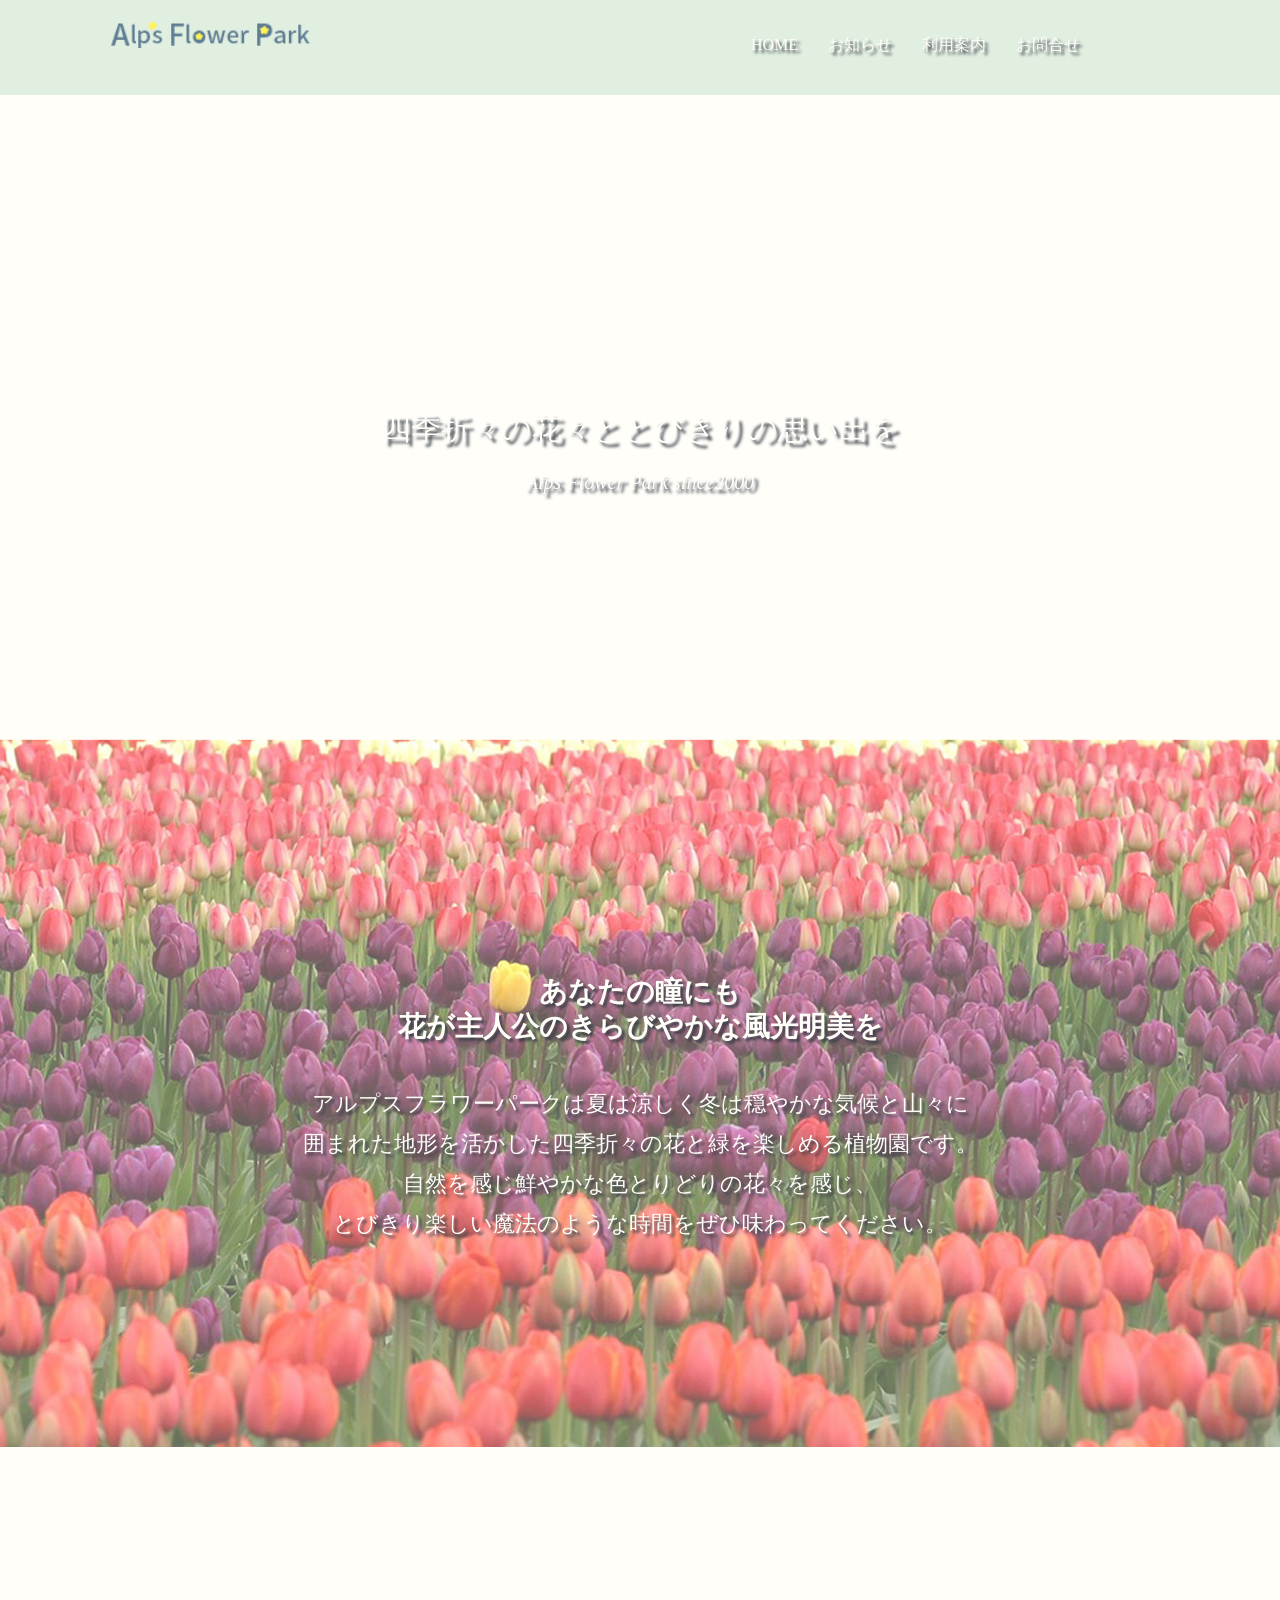
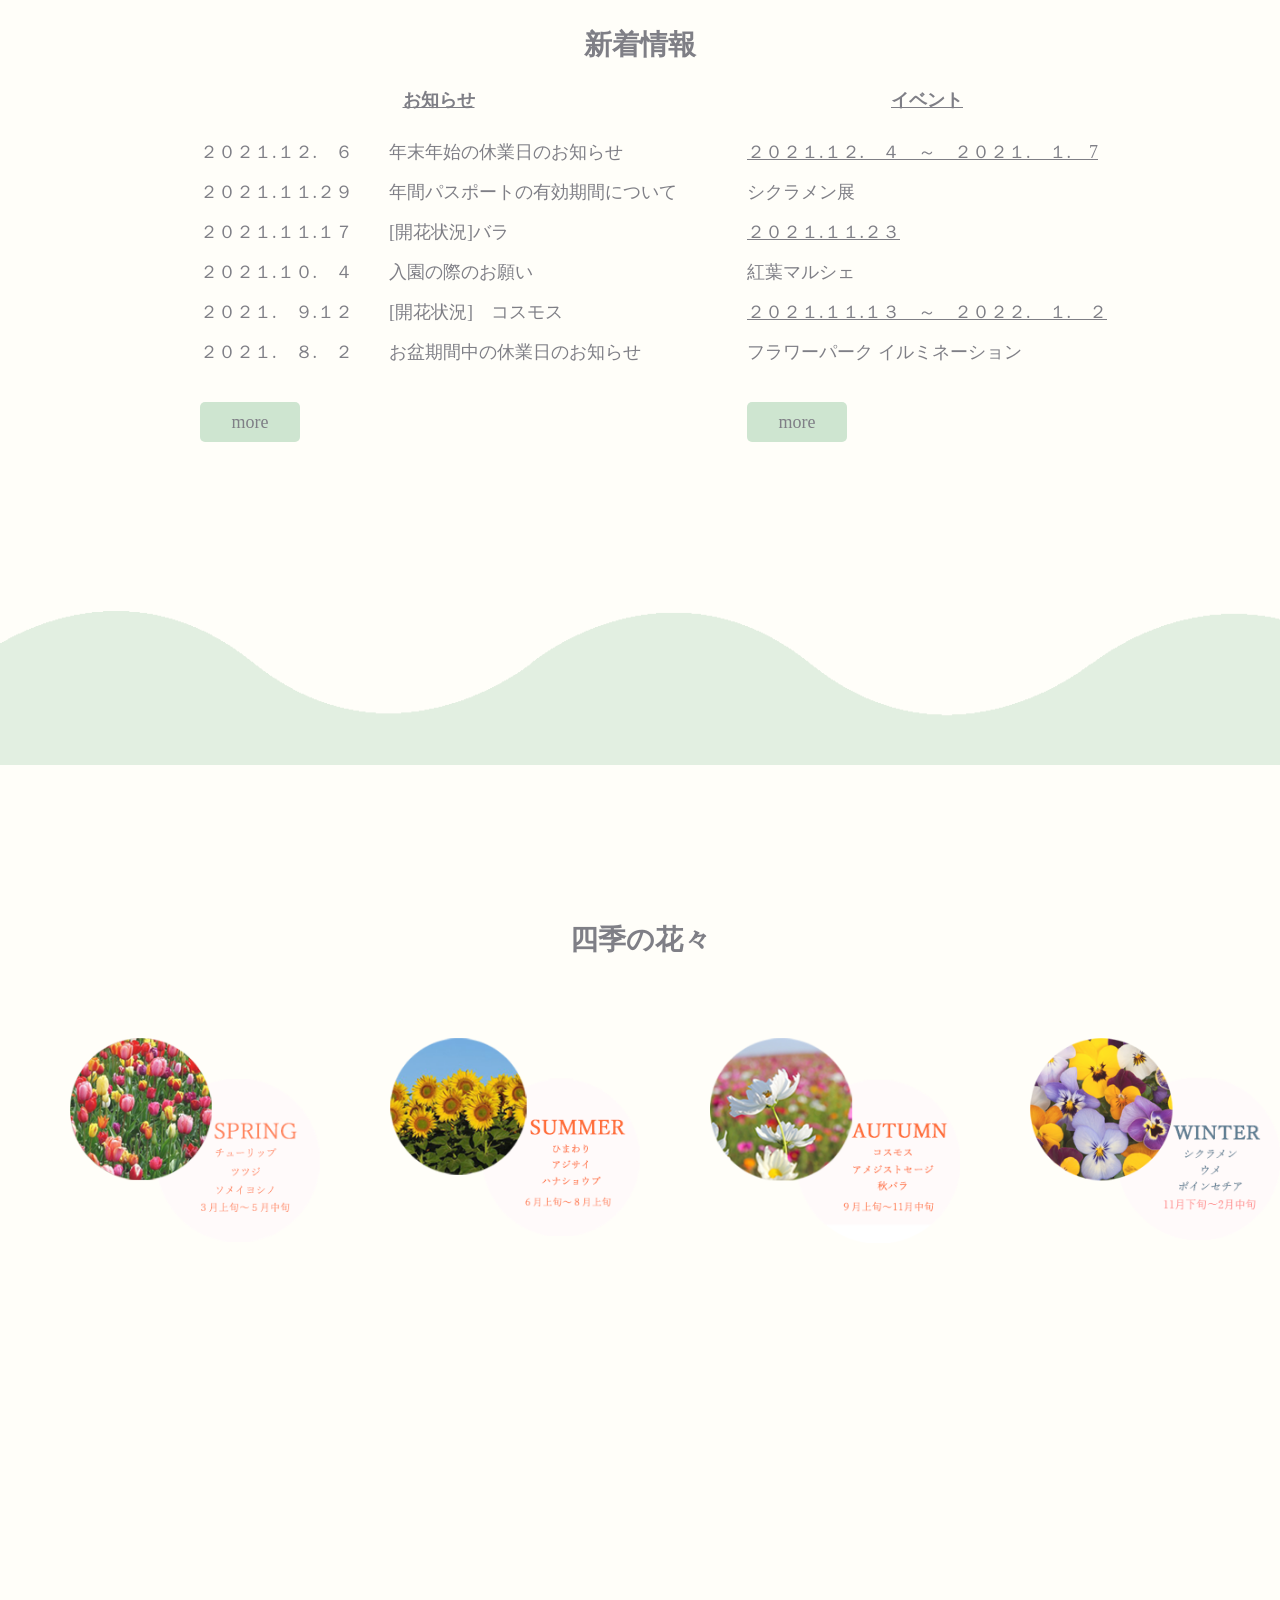
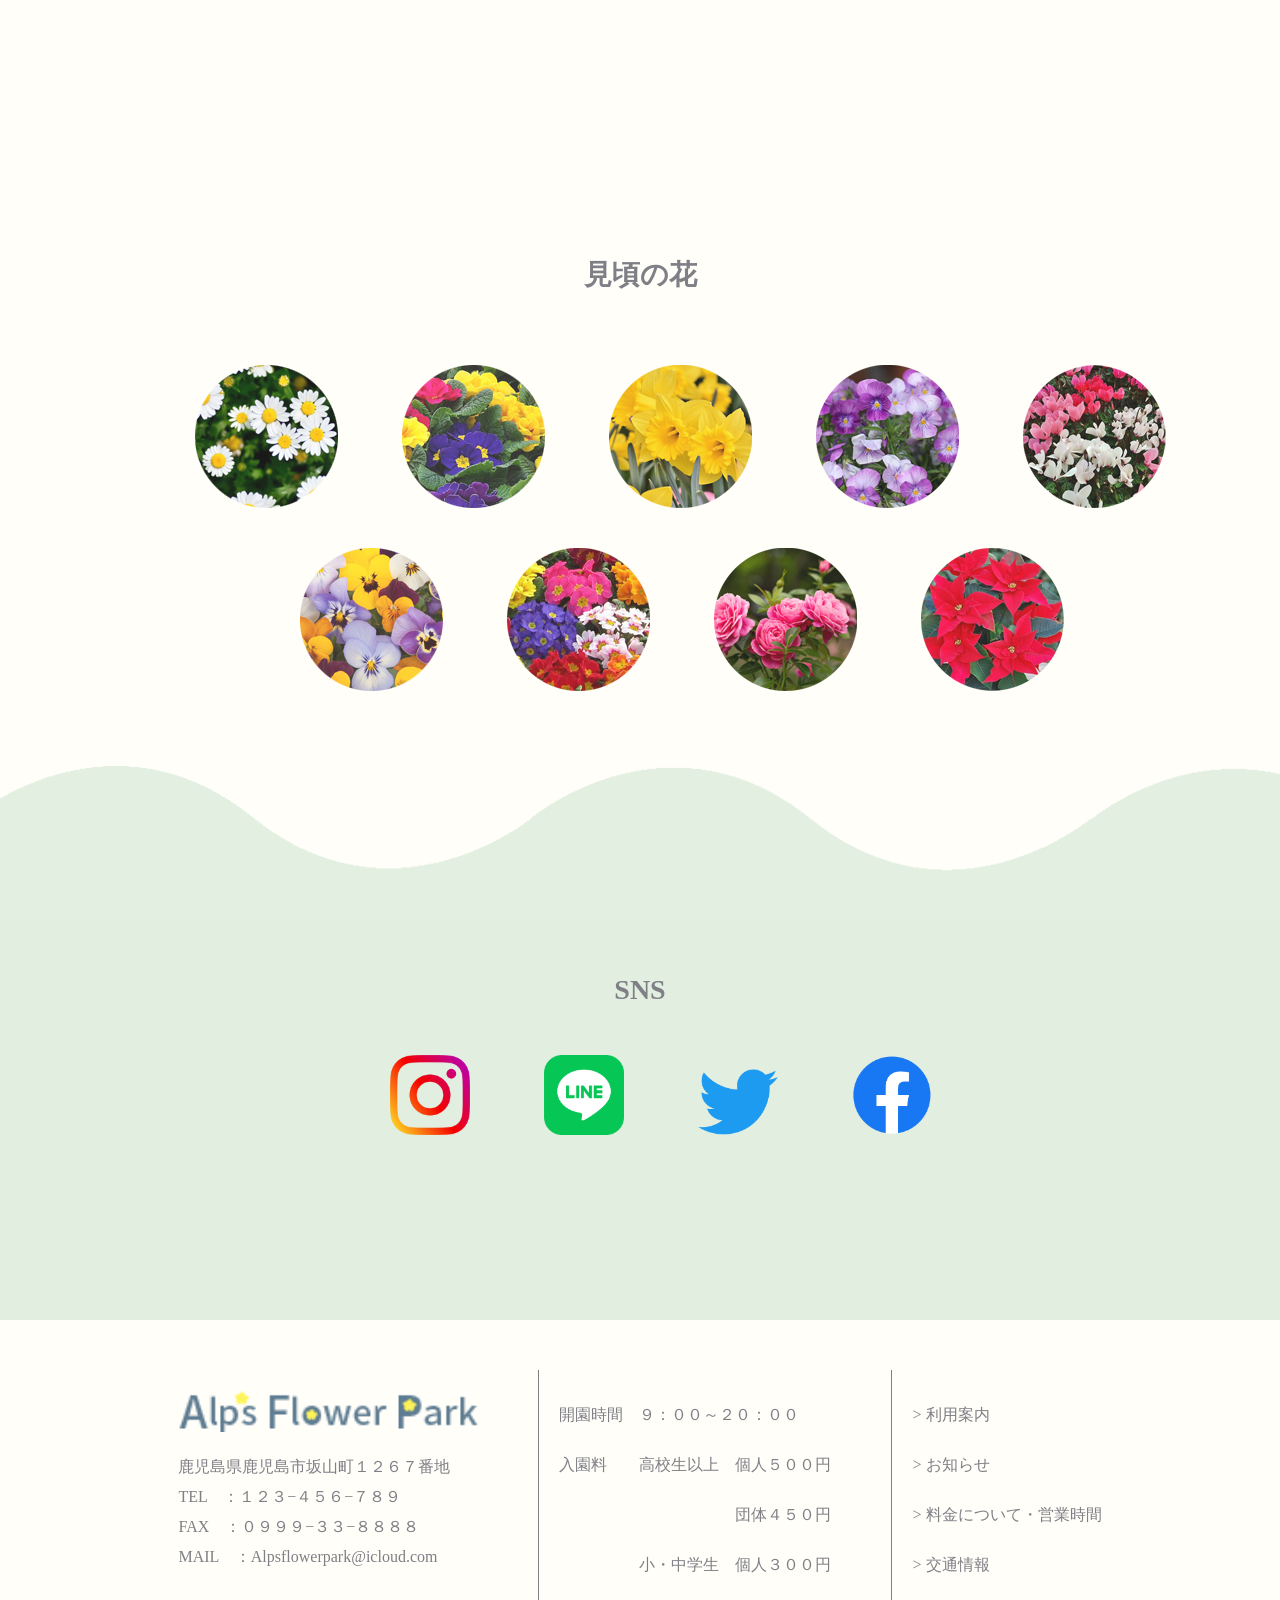
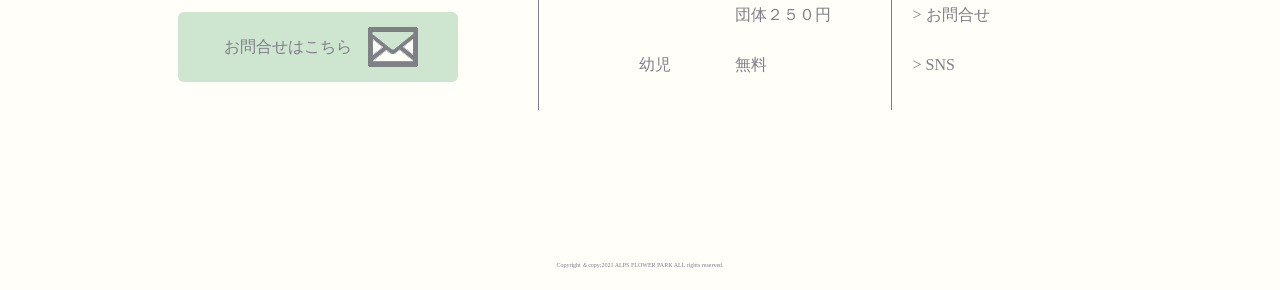
==== base.html @ 6a8d8163 "Add files via upload" ====
<!DOCTYPE html>
<html lang="ja">
    <head>
        <meta charset="UTF-8">
        <title>ALPS FLOWER PARK</title>

        <link rel="stylesheet" href="reset.css">
        <link rel="stylesheet" href="style.css">
 
    </head>

    <body id="toppage">
        <header id="top">
           <div id="headertop">
              <a href="base.html"><img src="images/logo.png" width="120px" class="headertopimage"></a>
                <nav>
                   <ul>
                       <li><a href="base.html">HOME</a></li>
                        <li><a href="news.html">お知らせ</a></li>
                        <li><a href="index.html">利用案内</a></li>
                       <li><a href="contact.html">お問合せ</a></li>
                   </ul>
               </nav>
           
          </div>

          <div class="slide">
            <div class="bgImg srcImage1"></div>
            <div class="bgImg srcImage2"></div>
            <div class="bgImg srcImage3"></div>
          </div>

         <section>
                <p id="catchphrase">四季折々の花々ととびきりの思い出を<br>
                   <small>Alps Flower Park since2000</small>
                </p>       
             

                  <!--修正-->
                <!--
                <img src="images/alpsflowerparkheaderimgpng.png" alt="" id="alpsflowerparkheaderimg">
                <div id="catchphrase_image">
                -->
                <div style="position: absolute;top: 540px;width: 100%;"><img style="width:100%;height: 200px;" src="images/alpsflowerparkheaderimgpng.png"></div>
              
              </section>
        </header>

   <div id="contents">
       <div id="main">

            <article id="aboutflowerpark">
                  <h1>あなたの瞳にも<br>
                    花が主人公のきらびやかな風光明美を</h1><br>
                   <p>アルプスフラワーパークは夏は涼しく冬は穏やかな気候と山々に<br>
                        囲まれた地形を活かした四季折々の花と緑を楽しめる植物園です。<br>
                        自然を感じ鮮やかな色とりどりの花々を感じ、<br>
                        とびきり楽しい魔法のような時間をぜひ味わってください。
                   </p>
            </article>
        
              <article class="newnews">
               <h4>新着情報</h4>

               <section class="news">
               <h3>お知らせ</h3>
               <p>
                <time datetime="2021-12-06">２０２１.１２.　６</time>　　年末年始の休業日のお知らせ<br>

                <time datetime="2021-11-29">２０２１.１１.２９</time>　　年間パスポートの有効期間について<br>
                
                <time datetime="2021-11-17">２０２１.１１.１７</time>　　[開花状況]バラ<br>
                
                <time datetime="2021-10-04">２０２１.１０.　４</time>　　入園の際のお願い<br>
                
                <time datetime="2021-09-12">２０２１.　９.１２</time>　　[開花状況]　コスモス<br>

                <time datetime="2021-08-02">２０２１.　８.　２</time>　　お盆期間中の休業日のお知らせ<br>
               </p>

               <p><a href="news.html" class="more">more</a></p>

              
               </section>

               <section class="ibent">
                   <h3>イベント</h3>
                   <p>
                
                        <time datetime="2021-12-04">２０２１.１２.　４　～　２０２１.　１.　7</time><br>      
                     シクラメン展<br>
                 
                        <time datetime="2021-11-23">２０２１.１１.２３</time><br>
                     紅葉マルシェ<br>
                
                        <time datetime="2021-11-13">２０２１.１１.１３　～　２０２２.　１.　２</time><br>      
                     フラワーパーク
                     イルミネーション<br>
                     
                   </p>
                   <p><a href="news.html" class="more">more</a></p>
               </section>
              </article>
             
              <article id="seasonalflowers">
                <h2>四季の花々</h2>
                <img src="images/spring.png" alt="" width="250px">
                <img src="images/summer.png" alt="" width="250px">
                <img src="images/autumn.png" alt="" width="250px">
                <img src="images/winter.png" alt="" width="250px">
              </article>
            
              <article class="access">
                <h2>交通情報</h2>
                  <div id="accessabout">
                 
                  <p>
                    坂山駅から徒歩約３０分<br>
                    　　　　　車　約１５分<br>
                    坂山駅　　　アルプスフラワーパーク<br>
                    
                    １３番乗り場にて<br>
                    シャトルバス出ています<br>
                  </p>
                  <p>
                    鹿児島県鹿児島市坂山町１２６７番地<br>
                    TEL　：１２３−４５６−７８９<br>
                    MAIL　：Alpsflowerpark@icloud.com<br>
                    アルプスフラワーパーク<br>
                  </p>
                  </div>
                  <iframe src="https://www.google.com/maps/embed?pb=!1m14!1m8!1m3!1d13655.32507704955!2d130.5849148!3d31.169957!3m2!1i1024!2i768!4f13.1!3m3!1m2!1s0x0%3A0x86e43f4307693573!2z44OV44Op44Ov44O844OR44O844Kv44GL44GU44GX44G-!5e0!3m2!1sja!2sjp!4v1639962319095!5m2!1sja!2sjp" width="450px" height="250px" style="border:1px;" allowfullscreen="" loading="lazy"></iframe>
                         </article>

              <article class="flowernow">
                  <h2>見頃の花</h2>

                  <figure id="odd">
                      <a href="flowernow.html"><img src="images/flowernow1.png"></a>
                      <a href="flowernow.html"><img src="images/flowernow3.png"></a>
                      <a href="flowernow.html"><img src="images/flowernow5.png"></a>
                      <a href="flowernow.html"><img src="images/flowernow7.png"></a>
                      <a href="flowernow.html"><img src="images/flowernow9.png"></a>
                  </figure>
                  <figure id="even">
                    <a href="flowernow.html"> <img src="images/flowernow2.png"></a>
                    <a href="flowernow.html"> <img src="images/flowernow4.png"></a>
                    <a href="flowernow.html"><img src="images/flowernow6.png"></a>
                    <a href="flowernow.html"><img src="images/flowernow8.png"></a>
                  </figure>
               </article>

               <article id="sns">
                   <h4>SNS</h4>
                   <figure>
                   <a href="#"> <img src="images/Instagram_Glyph_Gradient_RGB.png " width="80px"></a>
                   <a href="#"> <img src="images/LINE_Brand_icon.png" width="80px"></a>
                   <a href="#"><img src="images/2021 Twitter logo - blue.png" width="80px"></a>
                   <a href="#"><img src="images/f_logo_RGB-Blue_114.png" width="80px"></a>
                   </figure>

               </article>
           



       </div>
   </div>


         <footer>
           <div id="fdiv">

           
          <div id="div1">
            <a href="base.html"><img src="images/logo.png"></a><br>
            <p>鹿児島県鹿児島市坂山町１２６７番地<br>
            TEL　：１２３−４５６−７８９<br>
            FAX　：０９９９−３３−８８８８<br>
            MAIL　：Alpsflowerpark@icloud.com<br></p>
            <a href="contact.html" class="contact">お問合せはこちら</a>
          </div>

          <div id="div2">
              開園時間　９：００～２０：００<br>
              入園料　　高校生以上　個人５００円<br>
                                　　　　　　　　　　　団体４５０円<br>
                    　　　　　小・中学生　個人３００円<br>
                                 　　　　　　　　　　　団体２５０円<br>
                    　　　　　幼児　　　　無料<br>

          </div>
          <div id="div3">
          <a href="index.html">&gt; 利用案内</a><br>
          <a href="news.html">&gt; お知らせ</a><br>
          <a href="fee.html">&gt; 料金について・営業時間</a><br>
          <a href="access.html">&gt; 交通情報</a><br>
          <a href="contact.html">&gt; お問合せ</a><br>
          <a href="#">&gt; SNS</a><br>
          </div>
        </div>
         <div id="copyright">
           <small>Copyright ＆copy;2021 ALPS FLOWER PARK ALL rights reserved.</small>
          </div>
         </footer>

        

    </body>
  
</html>
---- style.css ----
@charset "utf-8";

/* 基本レイアウト ここから↓ */
/* 全体 */
.slide {
	position   : relative;
	max-width  : 100%;
	height     : 740px;
	margin     : auto;
	overflow   : hidden;
  }
  
  /* スライドショー背景の設定 */
  .slide .bgImg {
	  z-index: 0;
	position   : absolute;
	top        : 0;
	left       : 0;
	bottom     : 0;
	right      : 0;
	opacity    : 0;
	background-size:cover;
	background-position: center;
	/* 4枚を5s毎で計20s */
	animation  : pseudoAnimation 15s infinite; /* infiniteで繰り返す */ 
  }
  
  /* 時間差で背景画像のアニメーションを開始 */
  .slide .srcImage1 {
	background-image : url(images/header.png);
  }
  .slide .srcImage2 {
	background-image : url(images/headerscreen4.png);
	animation-delay  : 5s;
  }
  .slide .srcImage3 {
	background-image : url(images/headerscreen3.png);
	animation-delay  : 10s;
  }
 
  /* 20sのうち最初の約5sだけ表示する */
  @keyframes pseudoAnimation {
	 0% { opacity: 0; }
	 5% { opacity: 1; } /* 表示タイミングをずらしてフェードイン風に */
	10% { opacity: 1; }

   100% { opacity: 0; }
  }

  header #alpsflowerparkheaderimg{
	margin-top: 475px;
	z-index: 100;
	position: absolute;
	top: 1px;
	left: 0;
}

body{
	color: #7f7f86;
	background-color: #fffef9;
	line-height: 50px;
	width: 100%;
  
}

/*追記ここから*/
#top a {
	display: block;
	float: left;
}

#catchphrase_image {
    height: 264px;
    width: 100%;
    background: url("images/alpsflowerparkheaderimgpng.png") no-repeat;
    background-size: 100% 100%; /* 波の画像を横幅いっぱいに伸縮 */
    position: absolute;
    top: 476px;
    left: 0;
}
/*追記ここまで*/


ul li{
	list-style-image: url(images/listtype.png);
	margin-left: 30px;
}
h2{
	text-align: center;
	font-size: 28px;
	font-family: '游明朝';
	padding-top: 160px;
   margin-bottom: 75px;

}
#contentsnews h3,
#indexpage #contentsindex h3{
	margin-bottom: 20px;
	font-size: 18px;
}
.indexh1{
	height: 75px;
	color: #fffef9;
	background-image: url(images/headerbackground.png);
	background-repeat: no-repeat;
    padding-bottom: 60px;
	text-align: center;
	line-height: 35px;
	text-shadow: 3px 3px 3px #393e46;
    padding-top: 150px;
	font-family: '游明朝';
	font-size: 28px;

}


.content article,.ibent article{

    margin-left: 200px;
	padding-bottom: 65px;
	font-family: '游明朝';
	/*border-bottom: 0.5px solid #7f7f86;*/
}

/*nav*/


#top nav ul,.indextopheader nav ul{
	margin-left: 200px;
	margin-top: 20px;
	margin-right: 200px;
}
#top nav ul li,.indextopheader nav ul li {
	float: left;
	margin-left: 30px;
	list-style-image: none;
  }
   #top nav ul li a,.indextopheader nav ul li a{
	
	   margin-bottom: 30px;
	text-shadow: 3px 3px 3px #393e46;
	text-decoration: none;
    color: #fffef9;
    font-family: '游明朝'

  }
   #top nav ul li a:hover,.indextopheader nav ul li a:hover{
	color: #5f7d92;
  }
nav,.indextopheader nav{
	float: right;

}


#top #headertop,.indextopheader .indextop{
	position: fixed;
	display: inline-block;
	z-index: 100;
	background-color: rgba(206,229,208, 0.6);
	height:95px;
	width: 100%;
}
#top #headertop .headertopimage,.indextopheader .indextop img{
	margin-top: 20px;
	padding-left: 110px;
	width: 200px;
	float: left;
}
/*nav*/

#toppage header{
	z-index: 0;

	height: 739px;
	width: 100%;
}
#newspage header{
	background-color: #fffef9;
}




header  #catchphrase{
	color: #fffef9;
    position: absolute;
	top: 35%;
	left: 50%;
	transform: translate(-50%,-50%);
	text-shadow: 4px 4px 3px #393e46;
	padding: 10px;
	width: 520px;
    margin-top: 140px;

	font-size: 30px;
	text-align: center;
	font-family: '游明朝'
    
}

header  #catchphrase small{
    text-align: center;
	font-size: 20px;
	font-style: oblique;
}

 

/*アルプスフラワーパークの概要*/
#contents #main #aboutflowerpark{
	background-image: url(images/backgroundabout.png);
    height: 708px;

}
#contents #main h1{
	color: #fffef9;
	text-align: center;
	line-height: 35px;
	text-shadow: 3px 3px 3px #393e46;
    padding-top: 235px;
	font-family: '游明朝';
	font-size: 28px


}
#contents #main #aboutflowerpark{
	color: #fffef9;
	line-height: 40px;
	text-shadow: 3px 3px 3px #393e46;
    text-align: center;
	font-family: '游明朝';
	font-size: 22px

}

/*アルプスフラワーパークの概要*/

/*お知らせ*/

#contents #main  .newnews{
	height: 790px;
	font-size: 18px;
	font-family: '游明朝';
   margin-top: 155px;
	background-image: url(images/alpsflowerparkmizuiro.png);
	background-repeat: no-repeat;
	background-position-y: bottom;
}

#contents #main h4{
	display: block;
	text-align: center;
	font-size: 28px;
	font-family: '游明朝';
    padding-bottom: 20px;
	padding-top: 55px;
}


#contents #main  .newnews .news{

  float: left;
  margin-left: 200px;
  line-height: 40px
}

#contents #main  .newnews  h3{
 text-decoration: underline;
 margin-bottom: 12px;
 text-align: center;
}

#contents #main  .newnews .news a{
	color: #7f7f86;
	text-decoration: none;
}
#contents #main  .newnews .news a:hover{
       opacity: 0.5;
}
#contents #main  .newnews .ibent{
	float: left;
	margin-left: 70px;
	line-height: 40px
}



   #contents #main  .newnews .ibent a{
	text-decoration: none;
	color: #7f7f86;
}
#contents #main  .newnews .ibent a:hover{
	opacity: 0.5;
}

#contents #main  .newnews .ibent time{
	text-decoration: underline;
}

.newnews .news p .more,.newnews .ibent p .more{
	display: block;
	margin-top: 30px;
    background-color: #cee5d0;
	height: 40px;
	width: 100px;
	border-radius: 5px;
	text-align: center;

}

/*お知らせ*/

/*四季の花々*/

#contents #main .newnews {
    min-height: 790px;
    height: auto;
    box-sizing: border-box;

    font-size: 18px;
    font-family: '游明朝';

    margin-top: clamp(60px, 10vw, 155px);

    background-image: url("images/alpsflowerparkmizuiro.png");
    background-repeat: no-repeat;
    background-position: center bottom;
    background-size: 100% auto;
}
#contents #main #seasonalflowers img{
	display: block;
	margin-left: 70px;
	margin-top: 8px;
	float: left;
}

/*四季の花々*/

/*交通情報*/
#contents #main .access{
	height: 670px;
	overflow: hidden;

}
#contents #main .access p{
	font-size: 18px;
	font-family: '游明朝';
	padding-top: 30px;
	margin-left: 200px;
    line-height: 30px

}
#contents #main .access #accessabout{
	float: left;
}
#contents #main .access iframe{
	float: left;
	margin-top: 50px;
	margin-left: 180px;
}




/*交通情報*/

/*見ごろの花*/
#contents #main .flowernow {
    min-height: 820px;
    height: auto;

    background-image: url("images/alpsflowerparkmizuiro.png");
    background-repeat: no-repeat;
    background-position: center bottom;
    background-size: 100% auto;
}

#contents #main .flowernow #odd{
	margin-left: 135px;
	margin-top: 30px;
}
#contents #main .flowernow #odd img{
	margin-left: 60px;
}
#contents #main .flowernow #odd img:hover{
	opacity: 0.6;
}
#contents #main .flowernow #even{
	margin-left: 240px;
	margin-top: 30px;
}
#contents #main .flowernow #even img{
	margin-left: 60px;
}
#contents #main .flowernow #even img:hover{
	opacity: 0.6;
}
/*見ごろの花*/

/*sns*/
#contents #main #sns {
	width: 100%;
    height: 400px;
    background-color: rgba(206,229,208, 0.6);
}
#contents #main #sns figure{
	padding-left: 320px;
}
#contents #main #sns figure a img{
	padding-left: 70px;
	margin-top: 30px;
}
#contents #main #sns figure a img:hover{
	opacity: 0.5;
}
/*sns*/

/*footer*/
footer{
	width: 100%;
	height: 450px;
	font-family: '游明朝';
}

#fdiv{
	overflow: hidden;
	width: 100%;
}
footer #div1{
	padding-left: 200px;
	margin-top: 131px;
	float: left;
	line-height: 30px;
}

footer #div1 img{
width: 300px;
}
footer #div1 p{
	margin-top: 10px;
}
footer #div1 #mail{
  width: 40px;
  margin-top: 10px;
  
}
footer #div1 .contact{
	background-image: url(images/mail.ikon.png) ;
	background-repeat: no-repeat;
	background-position-x: 190px;
	background-position-y: 10px;
	background-color: #cee5d0;
	height: 50px;
	width: 220px;
	text-align: center;
    margin-top: 40px;
	border-radius: 6px;
	display: block;
	padding-top: 20px;
	padding-right: 60px;
	text-decoration: none;
	color: #7f7f86;
	
}
footer #div2,footer #div3{
	
	float: left;
	margin-top: 131px;
	margin-left: 80px;
	padding-left: 40px;
	line-height: 50px;
    border-left: 1px solid #7f7f86;
   
}
footer #div3 a{
  text-decoration: none;
  font-family: '游明朝';
color: #7f7f86;
}
footer #div3 a:hover{
	opacity: 0.5;
}


footer #copyright{
  text-align: center;
  margin-top: 80px;
  font-size: 6px;
}
/*footer*/




/*お知らせのページnews.html*/
#contentsnews{
	height: 5350px;
	background-color: rgba(206,229,208, 0.6);
}
article{
	line-height: 30px;
}


#contentsnews .content article time,#contentsnews .ibent article time{
	border-bottom: 3px dotted #fffef9;
	
}


.shasin{
	float: left;
	margin-right: 30px;
}
#contentsnews article{
	overflow: hidden;
}

/*お知らせのページnews.html*/



/*見頃の花のページ*/
#contentsflowernow{
	height: 4300px;
	background-color: rgba(206,229,208, 0.6);
}
#flowernowtekisuto tr {
	line-height: 40px;
}
#flowernowtekisuto tr th{
	width: 120px;
}
#flowernowtekisuto article table{
	text-align: left;
	width: 800px;
	float: left;
    margin-bottom: 80px;
}
 
#flowernowtekisuto  article img{
	float: right;
	margin-right: 180px;
	padding-top: 50px;
}

#flowernowtekisuto article{
overflow: hidden;
}
/*見頃の花のページ*/

/*お問合せのページ*/
#contentscontact{
	height: 2000px;
	background-color: rgba(206,229,208, 0.6);
}
#contactmain #contacttel{
padding-left: 90px;
font-size: 20px;
}
#contactmain #contactform{
	padding-left: 90px;
}
#contactform textarea{
	width: 500px;
	height: 150px;
	overflow-y: scroll;
}
/*お問合せのページ*/

/*料金・営業時間*/
#contentsfee .content div{
	margin-bottom: 140px;
}
#contentsfee{
	height: 2600px;
	background-color: rgba(206,229,208, 0.6);
}
#contentsfee table{
	margin-bottom: 30px;
	
}
#contentsfee table th{
	width: 380px;
	margin-left: 50px;
}
#contentsfee table td{
	width: 200px;
}

#contentsfee p{
float: left;
}
#contentsfee img{
float: left;
margin-left: 80px;
}
#eigyoujikan table th{
	width: 300px;
}
#eigyoujikan table td{
	width: 600px;
}


.alupas img{
	box-shadow: 2px 2px 5px #5f7d92;
}
/*料金・営業時間*/


/*利用案内*/
#indexpage #contentsindex{
	height: 6500px;
	background-color: rgba(206,229,208, 0.6);

}
#contentsindex #indexalupas img{
	margin-top: 30px;
	box-shadow: 2px 2px 5px #5f7d92;
}
#contentsindex #shozaiti iframe{
	float: left;
}
#contentsindex #shozaiti p{
	float: left;
	margin-left: 50px;
}
#contentsindex #shozaiti{
	overflow: hidden;

}
.content #indexconsept #indexconseptp1{
	float: left;
	display: block;
	padding-top: 80px;
}

.content #indexconsept #indexconsept1{
float: left;
margin-left: 20px;
}
.content #indexconsept #indexconseptp2{
	float: left;
	display: block;
	margin-left: 40px;
	padding-top: 80px;
}
.content #indexconsept #indexconsept2{
float: left;

}
.content #indexconsept{
	overflow: hidden;
}




#indexpage #contentsindex #ennnaimappu #ennnaimappu1{
	float: left;
	padding-left: 30px;
}
#indexpage #contentsindex #ennnaimappu #ennnaimappu2{
	float: left;
	margin-left: 220px;
}
#indexpage #contentsindex #ennnaimappu #ennnaimappu3{
	float: left;
	margin-left: 220px;
}
#indexpage #contentsindex #ennnaimappu{
	overflow: hidden;
}
/*利用案内*/
/*交通ページ*/
#accesspage #contentsindex .content div{
	margin-bottom: 100px;
}
#accesspage #contentsindex .content{
	height: 1800px;
	background-color: rgba(206,229,208, 0.6);
}
/*交通ページ*/



/* =====================================
   利用案内ページ レスポンシブ修正版
   ===================================== */

/* 画面からのはみ出しを防ぐ */
#indexpage {
    width: 100%;
    overflow-x: hidden;
}

#indexpage #contentsindex {
    width: 100%;
    height: auto;
    min-height: 0;
}

#indexpage #contentsindex .content {
    width: 100%;
    max-width: 1200px;
    height: auto;
    margin: 0 auto;
    padding: 0 30px;
}

/* 各記事の位置 */
#indexpage #contentsindex article {
    width: 100%;
    max-width: 1100px;
    margin: 0 auto;
    padding: 20px 0 65px;
    overflow: hidden;
}

/* 画像の基本設定 */
#indexpage #contentsindex img {
    max-width: 100%;
    height: auto;
}

/* =====================================
   コンセプト
   ===================================== */

#indexconsept {
    display: grid;
    grid-template-columns: minmax(0, 1fr) minmax(0, 1fr);
    gap: 30px;
    align-items: center;
}

#indexconsept h3 {
    grid-column: 1 / -1;
}

#indexconsept #indexconseptp1 {
    grid-column: 1;
    grid-row: 2;
    float: none;
    margin: 0;
    padding: 20px 0;
    line-height: 2;
}

#indexconsept #indexconsept1 {
    grid-column: 2;
    grid-row: 2;
    float: none;
    width: 100%;
    margin: 0;
}

#indexconsept #indexconsept2 {
    grid-column: 1;
    grid-row: 3;
    float: none;
    width: 100%;
    margin: 0;
}

#indexconsept #indexconseptp2 {
    grid-column: 2;
    grid-row: 3;
    float: none;
    margin: 0;
    padding: 20px 0;
    line-height: 2;
}

/* =====================================
   園内マップ
   ===================================== */

#showyosshi {
    display: block;
    width: 100%;
    max-width: 1000px;
    margin: 20px auto;
}

#ennnaimappu {
    display: grid;
    grid-template-columns: repeat(3, minmax(0, 1fr));
    gap: 20px;
}

#ennnaimappu h3 {
    grid-column: 1 / -1;
}

#ennnaimappu ul {
    float: none;
    margin: 0;
    padding-left: 30px;
}

#ennnaimappu #ennnaimappu1,
#ennnaimappu #ennnaimappu2,
#ennnaimappu #ennnaimappu3 {
    margin-left: 0;
}

/* =====================================
   営業時間・料金の表
   ===================================== */

#indexpage table {
    width: 100%;
    max-width: 100%;
    border-collapse: collapse;
    table-layout: auto;
}

#indexpage table th,
#indexpage table td {
    padding: 12px;
    vertical-align: top;
    overflow-wrap: anywhere;
}

#indexpage table th {
    width: 30%;
}

/* 年間パスポート */
#indexalupas {
    display: flex;
    flex-wrap: wrap;
    align-items: center;
    gap: 30px;
}

#indexalupas p {
    flex: 1 1 300px;
}

#indexalupas img {
    flex: 0 1 400px;
    width: 100%;
}

/* =====================================
   アクセス
   ===================================== */

.indexaccess img {
    display: block;
    width: 100%;
    max-width: 960px;
    margin: 20px auto;
}

.indexaccess ul {
    margin: 20px 0;
    padding-left: 30px;
}

#shozaiti {
    display: flex;
    flex-wrap: wrap;
    align-items: center;
    gap: 30px;
}

#shozaiti h3 {
    width: 100%;
}

#shozaiti iframe {
    float: none;
    width: min(100%, 600px);
    max-width: 100%;
    height: 300px;
    margin: 0;
}

#shozaiti p {
    float: none;
    margin: 0;
    padding: 0;
    line-height: 2;
    overflow-wrap: anywhere;
}

/* =====================================
   フッター
   ===================================== */

footer {
    width: 100%;
    height: auto;
}

#fdiv {
    display: flex;
    flex-wrap: wrap;
    justify-content: center;
    gap: 40px;
    width: 100%;
}

footer #div1,
footer #div2,
footer #div3 {
    float: none;
    margin: 50px 0;
    padding: 20px;
    max-width: 100%;
}

footer #div1 img {
    max-width: 100%;
}

/* =====================================
   タブレット
   ===================================== */

@media screen and (max-width: 900px) {

    #indexpage #contentsindex .content {
        padding: 0 20px;
    }

    #indexconsept {
        gap: 20px;
    }

    #ennnaimappu {
        grid-template-columns: repeat(2, minmax(0, 1fr));
    }

    #shozaiti iframe {
        width: 100%;
    }
}

/* =====================================
   スマートフォン
   ===================================== */

@media screen and (max-width: 600px) {

    #indexpage #contentsindex .content {
        padding: 0 15px;
    }

    #indexpage #contentsindex article {
        padding-bottom: 35px;
    }

    /* コンセプトを縦並びに */
    #indexconsept {
        display: flex;
        flex-direction: column;
        align-items: stretch;
        gap: 20px;
    }

    #indexconsept #indexconseptp1,
    #indexconsept #indexconseptp2 {
        padding: 0;
        width: 100%;
        font-size: 15px;
        line-height: 2;
    }

    #indexconsept #indexconsept1,
    #indexconsept #indexconsept2 {
        width: 100%;
        margin: 0;
    }

    /* 園内エリア一覧 */
    #ennnaimappu {
        grid-template-columns: 1fr;
        gap: 10px;
    }

    #ennnaimappu h3 {
        grid-column: auto;
    }

    /* 表 */
    #indexpage table th,
    #indexpage table td {
        padding: 8px;
        font-size: 14px;
    }

    #indexpage table th {
        width: 28%;
    }

    /* 年間パスポート */
    #indexalupas {
        flex-direction: column;
        align-items: stretch;
    }

    #indexalupas img {
        width: 100%;
        max-width: 400px;
        margin: 0 auto;
    }

    /* Googleマップ */
    #shozaiti {
        flex-direction: column;
        align-items: stretch;
    }

    #shozaiti iframe {
        width: 100%;
        height: 250px;
    }

    /* フッター */
    #fdiv {
        flex-direction: column;
        align-items: center;
        gap: 0;
    }

    footer #div1,
    footer #div2,
    footer #div3 {
        width: 100%;
        text-align: center;
        margin: 20px 0;
    }
}
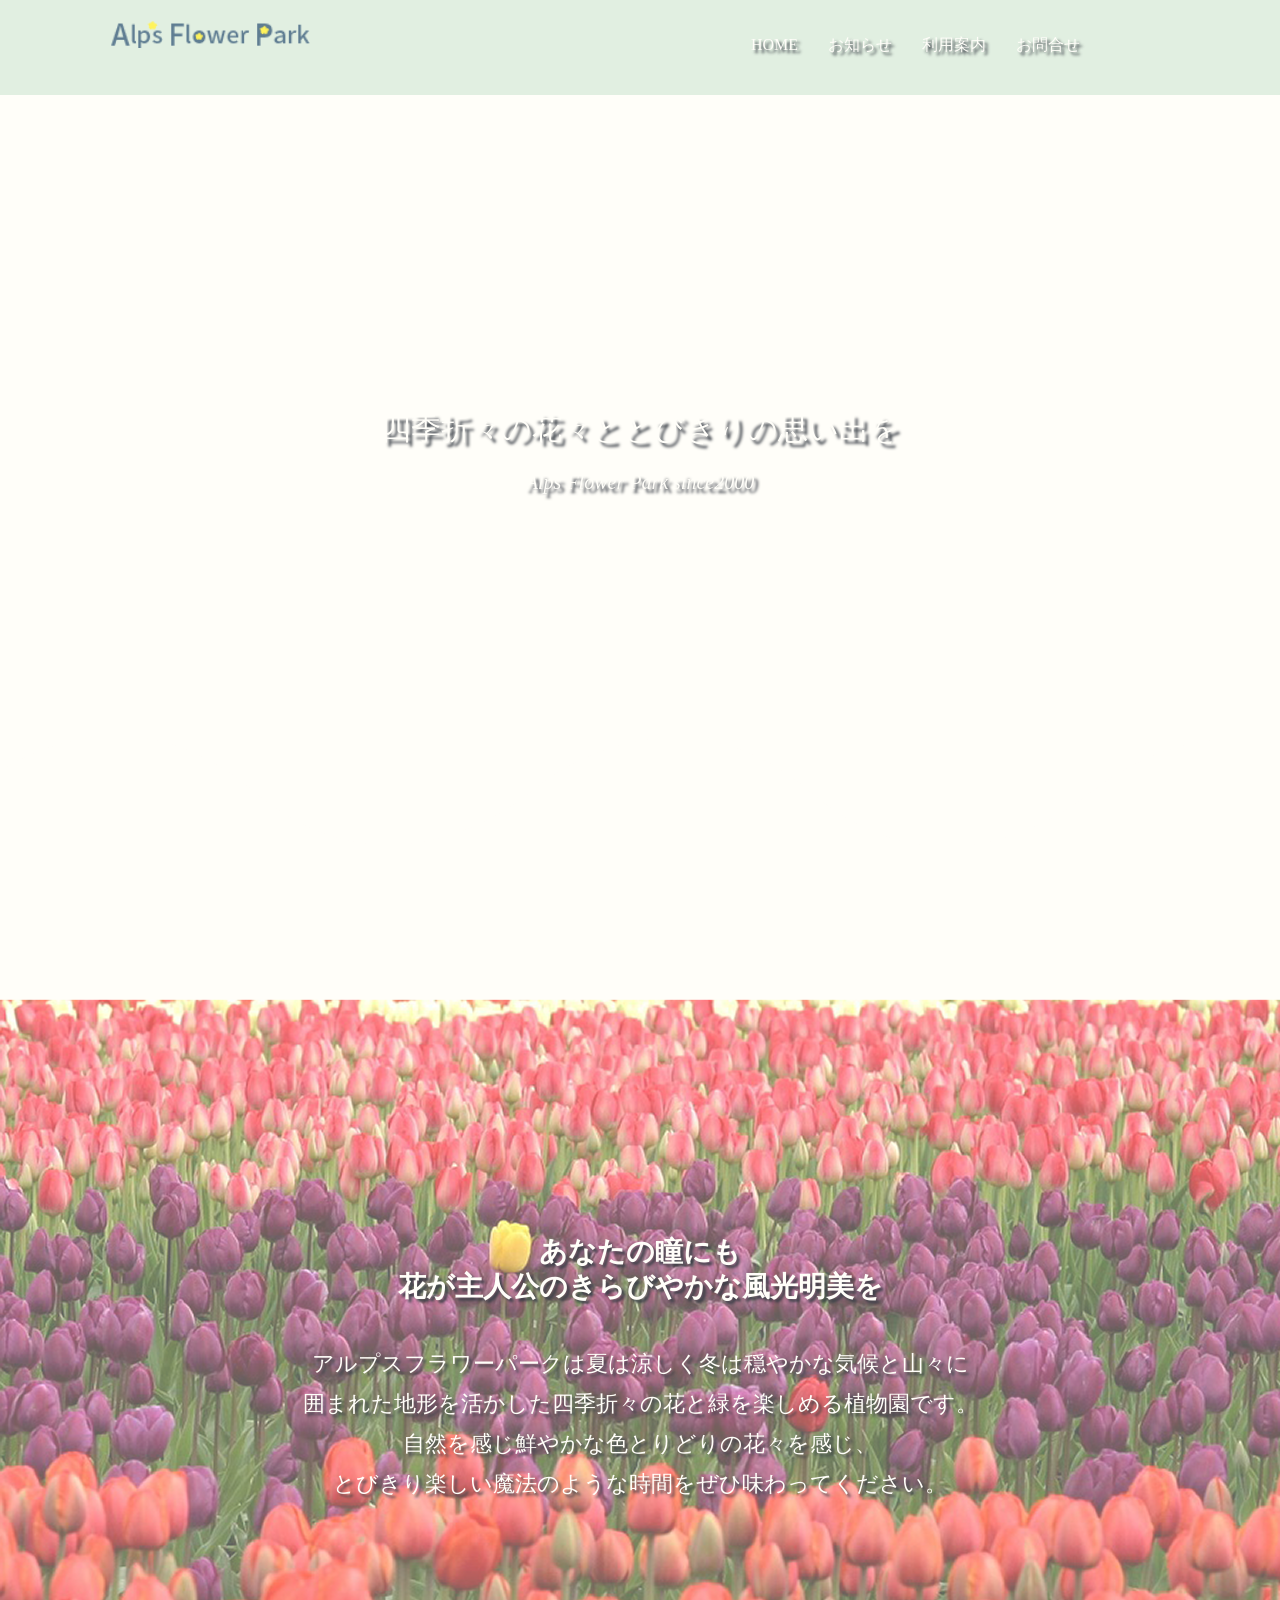
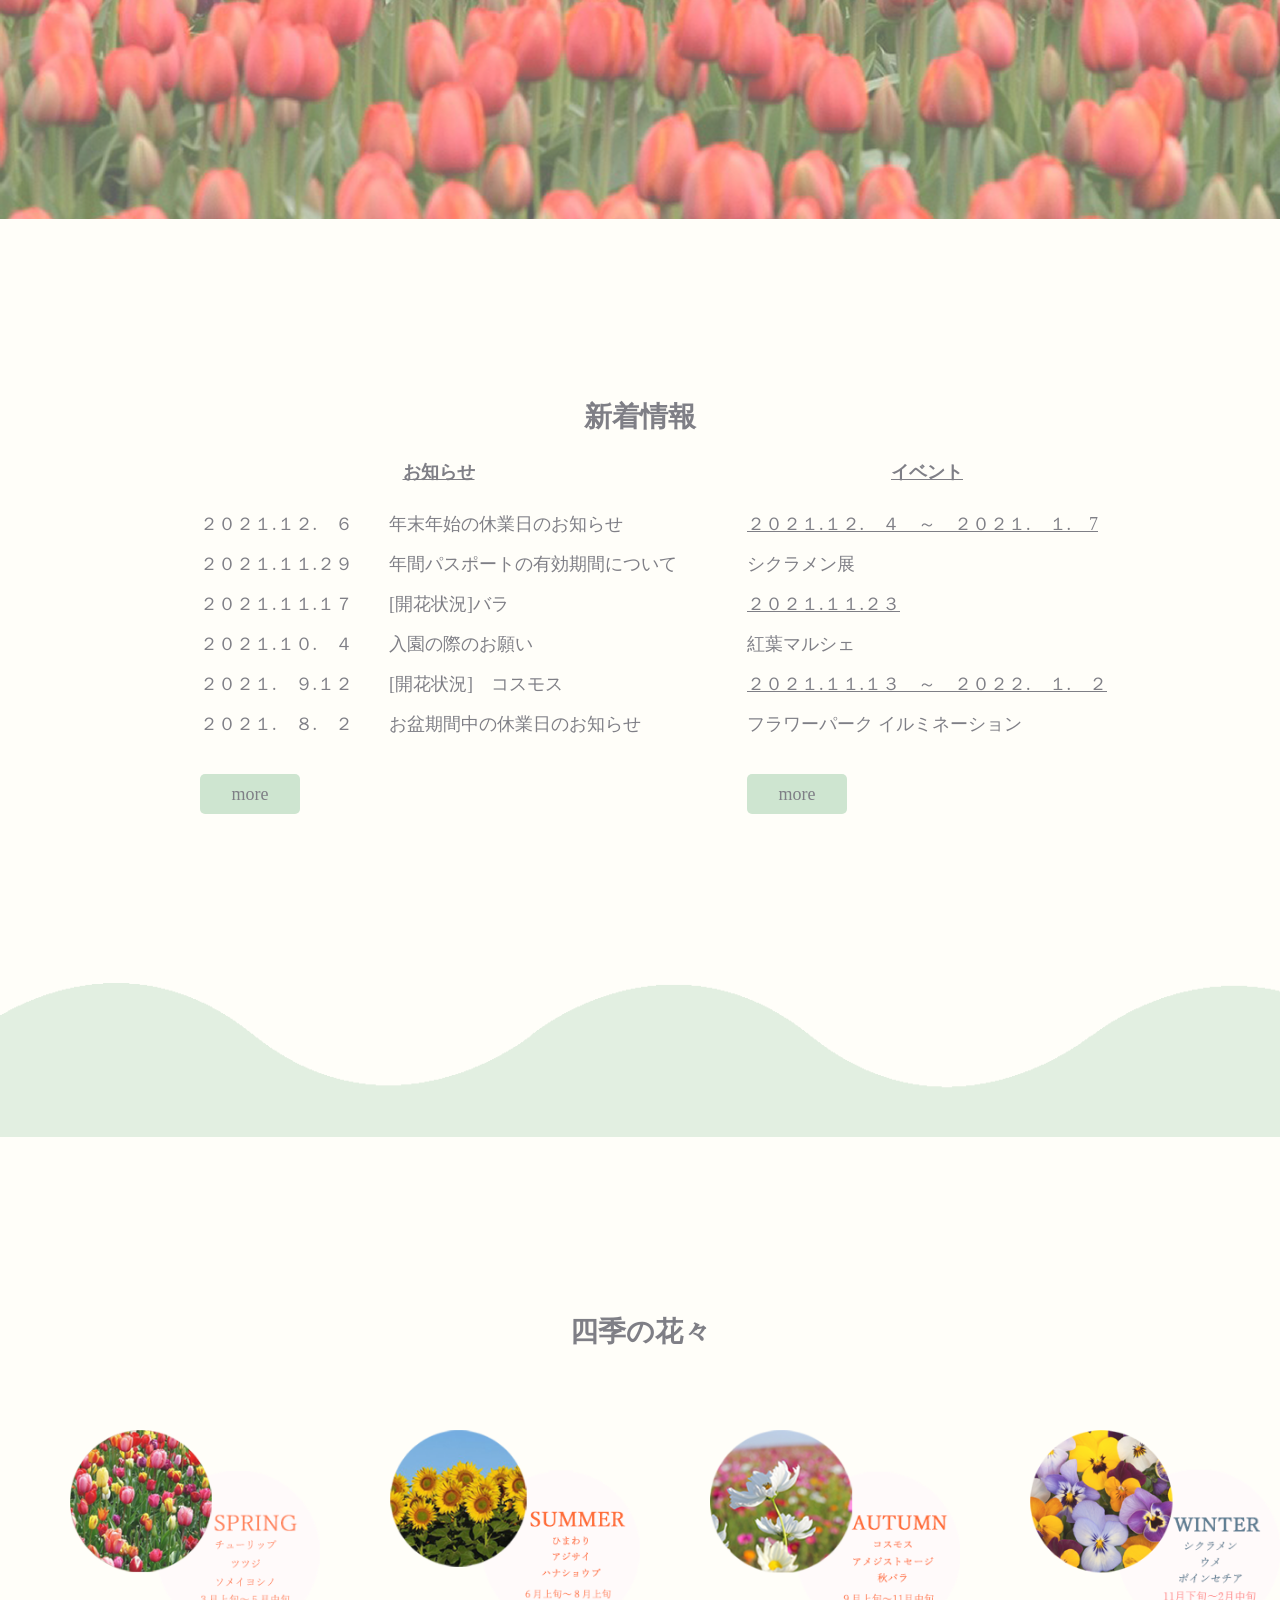
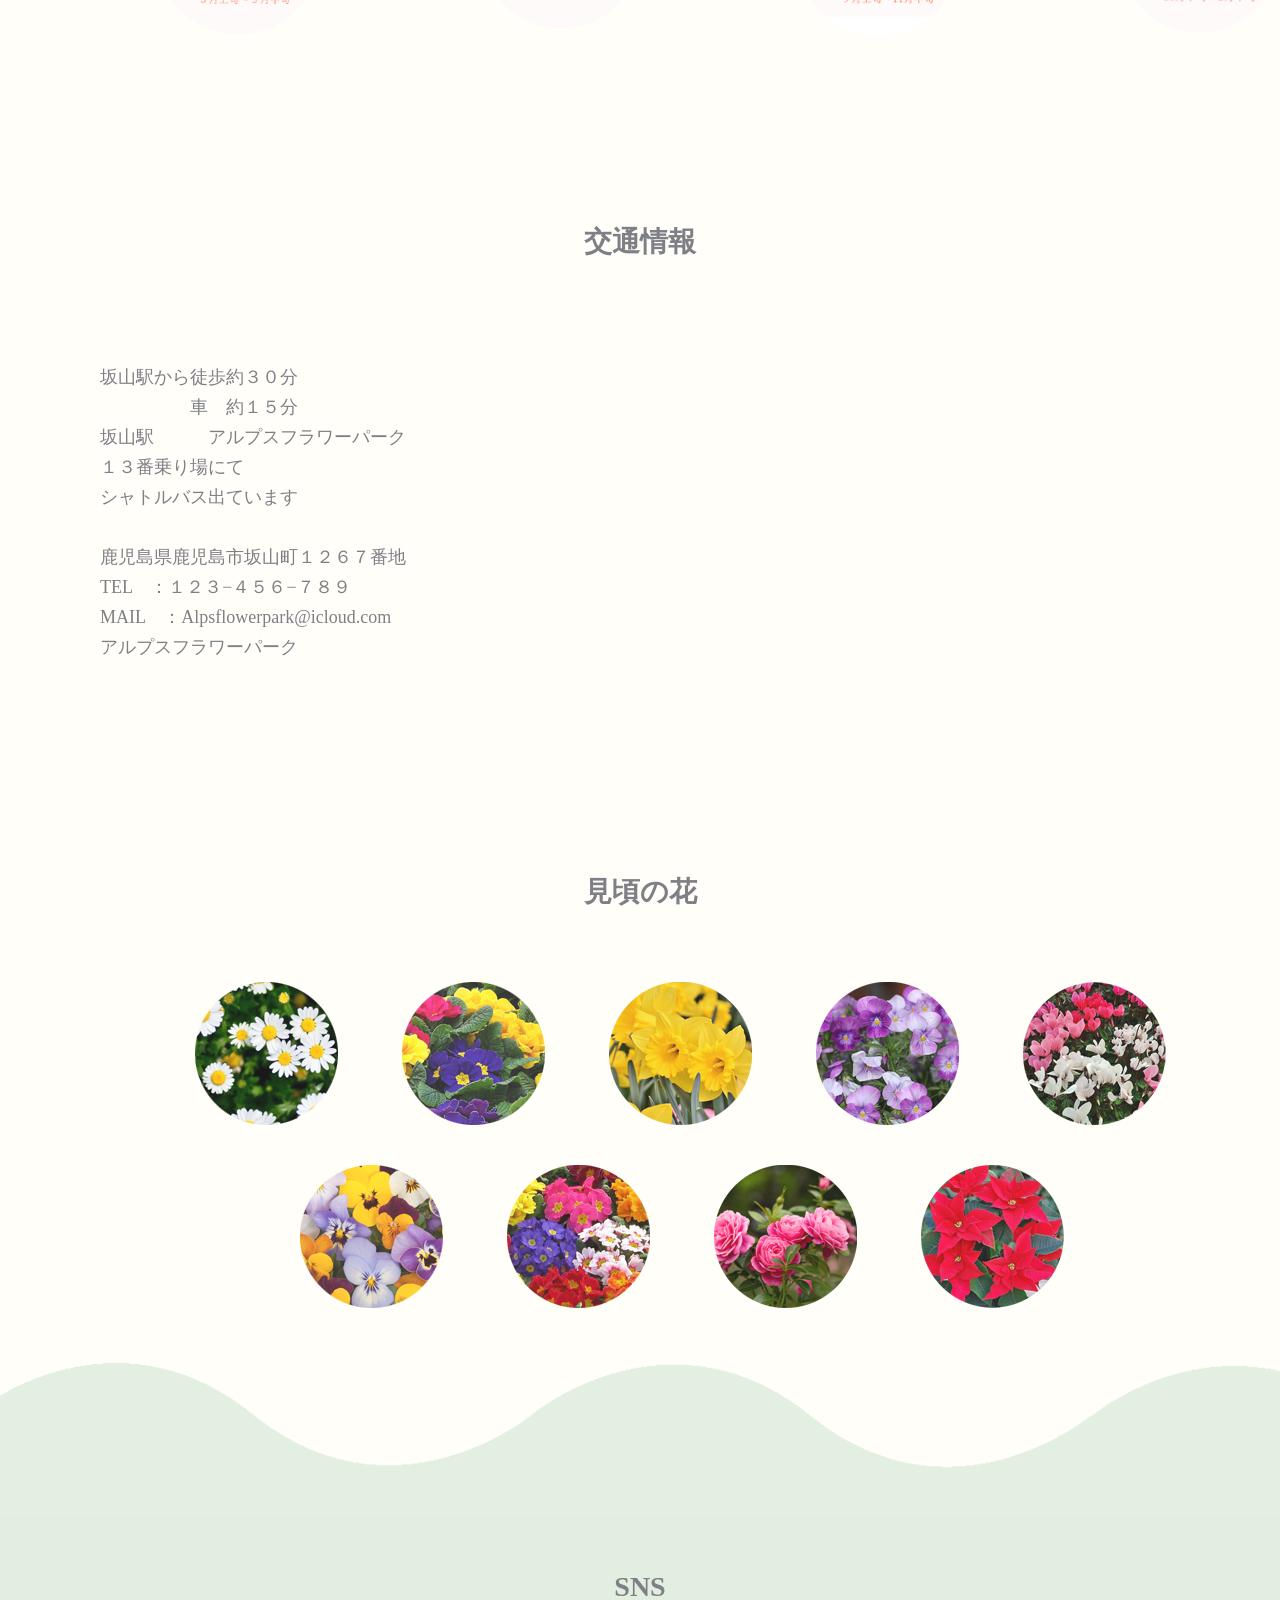
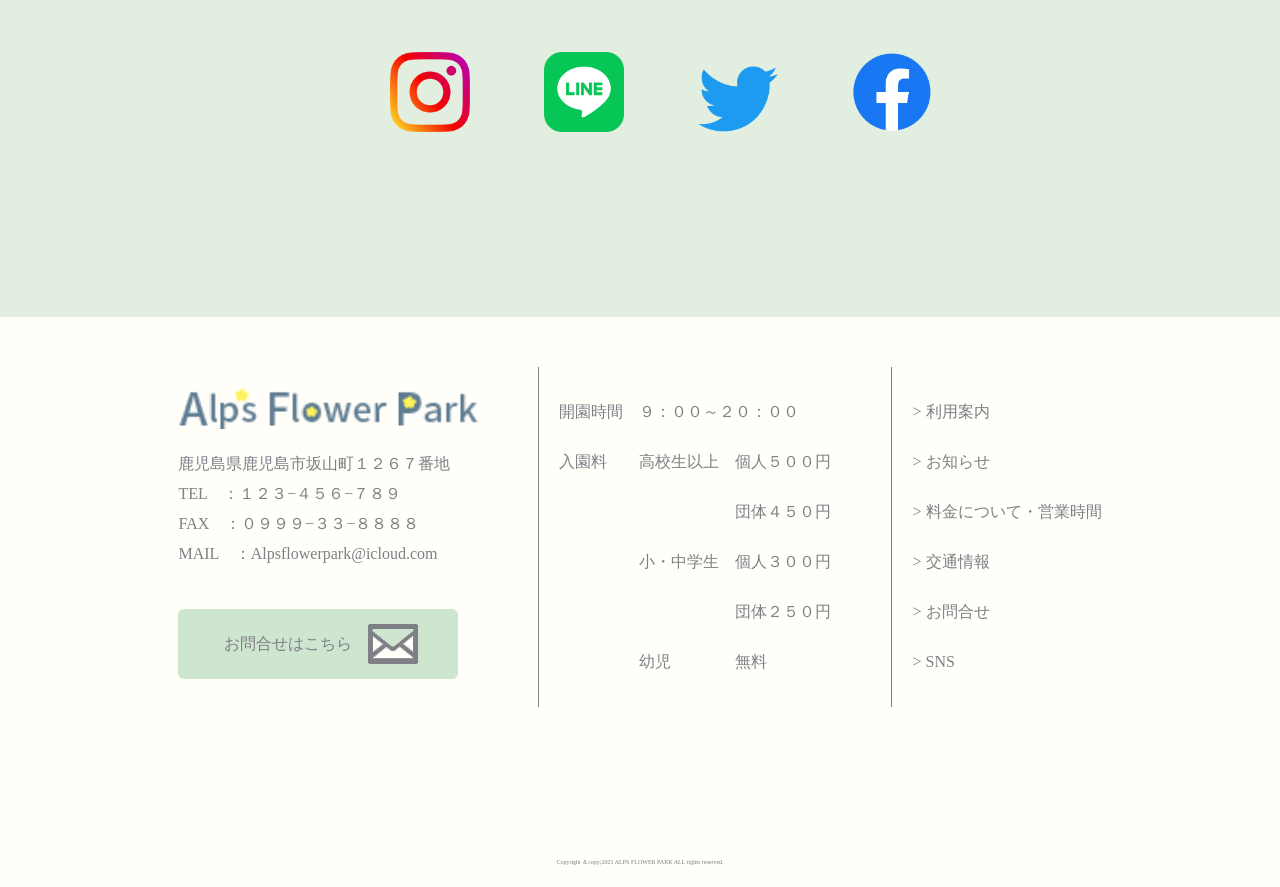
==== commit 7bdcfa6a: "Add files via upload" ====
--- a/base.html
+++ b/base.html
@@ -28,20 +28,13 @@
             <div class="bgImg srcImage1"></div>
             <div class="bgImg srcImage2"></div>
             <div class="bgImg srcImage3"></div>
+            <div id="catchphrase_image"></div>
           </div>
 
          <section>
                 <p id="catchphrase">四季折々の花々ととびきりの思い出を<br>
                    <small>Alps Flower Park since2000</small>
                 </p>       
-             
-
-                  <!--修正-->
-                <!--
-                <img src="images/alpsflowerparkheaderimgpng.png" alt="" id="alpsflowerparkheaderimg">
-                <div id="catchphrase_image">
-                -->
-                <div style="position: absolute;top: 540px;width: 100%;"><img style="width:100%;height: 200px;" src="images/alpsflowerparkheaderimgpng.png"></div>
               
               </section>
         </header>
--- a/style.css
+++ b/style.css
@@ -5,7 +5,7 @@
 .slide {
 	position   : relative;
 	max-width  : 100%;
-	height     : 740px;
+	height     : 1000px;
 	margin     : auto;
 	overflow   : hidden;
   }
@@ -53,6 +53,7 @@
 	position: absolute;
 	top: 1px;
 	left: 0;
+  
 }
 
 body{
@@ -70,13 +71,15 @@
 }
 
 #catchphrase_image {
+    position: absolute; /* スライドを基準に配置する */
+    bottom: 0;         /* スライドの一番下にピタッとくっつける */
+    left: 0;
+    width: 100%;       /* 横幅いっぱいに広げる */
     height: 264px;
-    width: 100%;
     background: url("images/alpsflowerparkheaderimgpng.png") no-repeat;
     background-size: 100% 100%; /* 波の画像を横幅いっぱいに伸縮 */
-    position: absolute;
-    top: 476px;
-    left: 0;
+    z-index: 10;       /* スライドの背景画像より手前に表示する */
+    margin-top: 1000px;     /* 余計なマージンは消す */
 }
 /*追記ここまで*/
 
@@ -89,7 +92,7 @@
 	text-align: center;
 	font-size: 28px;
 	font-family: '游明朝';
-	padding-top: 160px;
+	padding-top: 180px;
    margin-bottom: 75px;
 
 }
@@ -99,17 +102,20 @@
 	font-size: 18px;
 }
 .indexh1{
-	height: 75px;
+	height: 100px;
 	color: #fffef9;
 	background-image: url(images/headerbackground.png);
+     background-size: 100% 100%; /* または cover; 横幅いっぱいに引き伸ばす */
+    background-position: center;
 	background-repeat: no-repeat;
     padding-bottom: 60px;
 	text-align: center;
 	line-height: 35px;
 	text-shadow: 3px 3px 3px #393e46;
-    padding-top: 150px;
+    padding-top: 120px;
 	font-family: '游明朝';
 	font-size: 28px;
+    width: 100%;
 
 }
 
@@ -210,7 +216,8 @@
 /*アルプスフラワーパークの概要*/
 #contents #main #aboutflowerpark{
 	background-image: url(images/backgroundabout.png);
-    height: 708px;
+    height: 820px;
+    margin-top: 260px;
 
 }
 #contents #main h1{
@@ -339,15 +346,15 @@
 
 /*交通情報*/
 #contents #main .access{
-	height: 670px;
+	height: 650px;
 	overflow: hidden;
-
+    margin-top: 300px;
 }
 #contents #main .access p{
 	font-size: 18px;
 	font-family: '游明朝';
 	padding-top: 30px;
-	margin-left: 200px;
+	margin-left:100px;
     line-height: 30px
 
 }
@@ -1039,3 +1046,5 @@
 }
 
 
+
+
